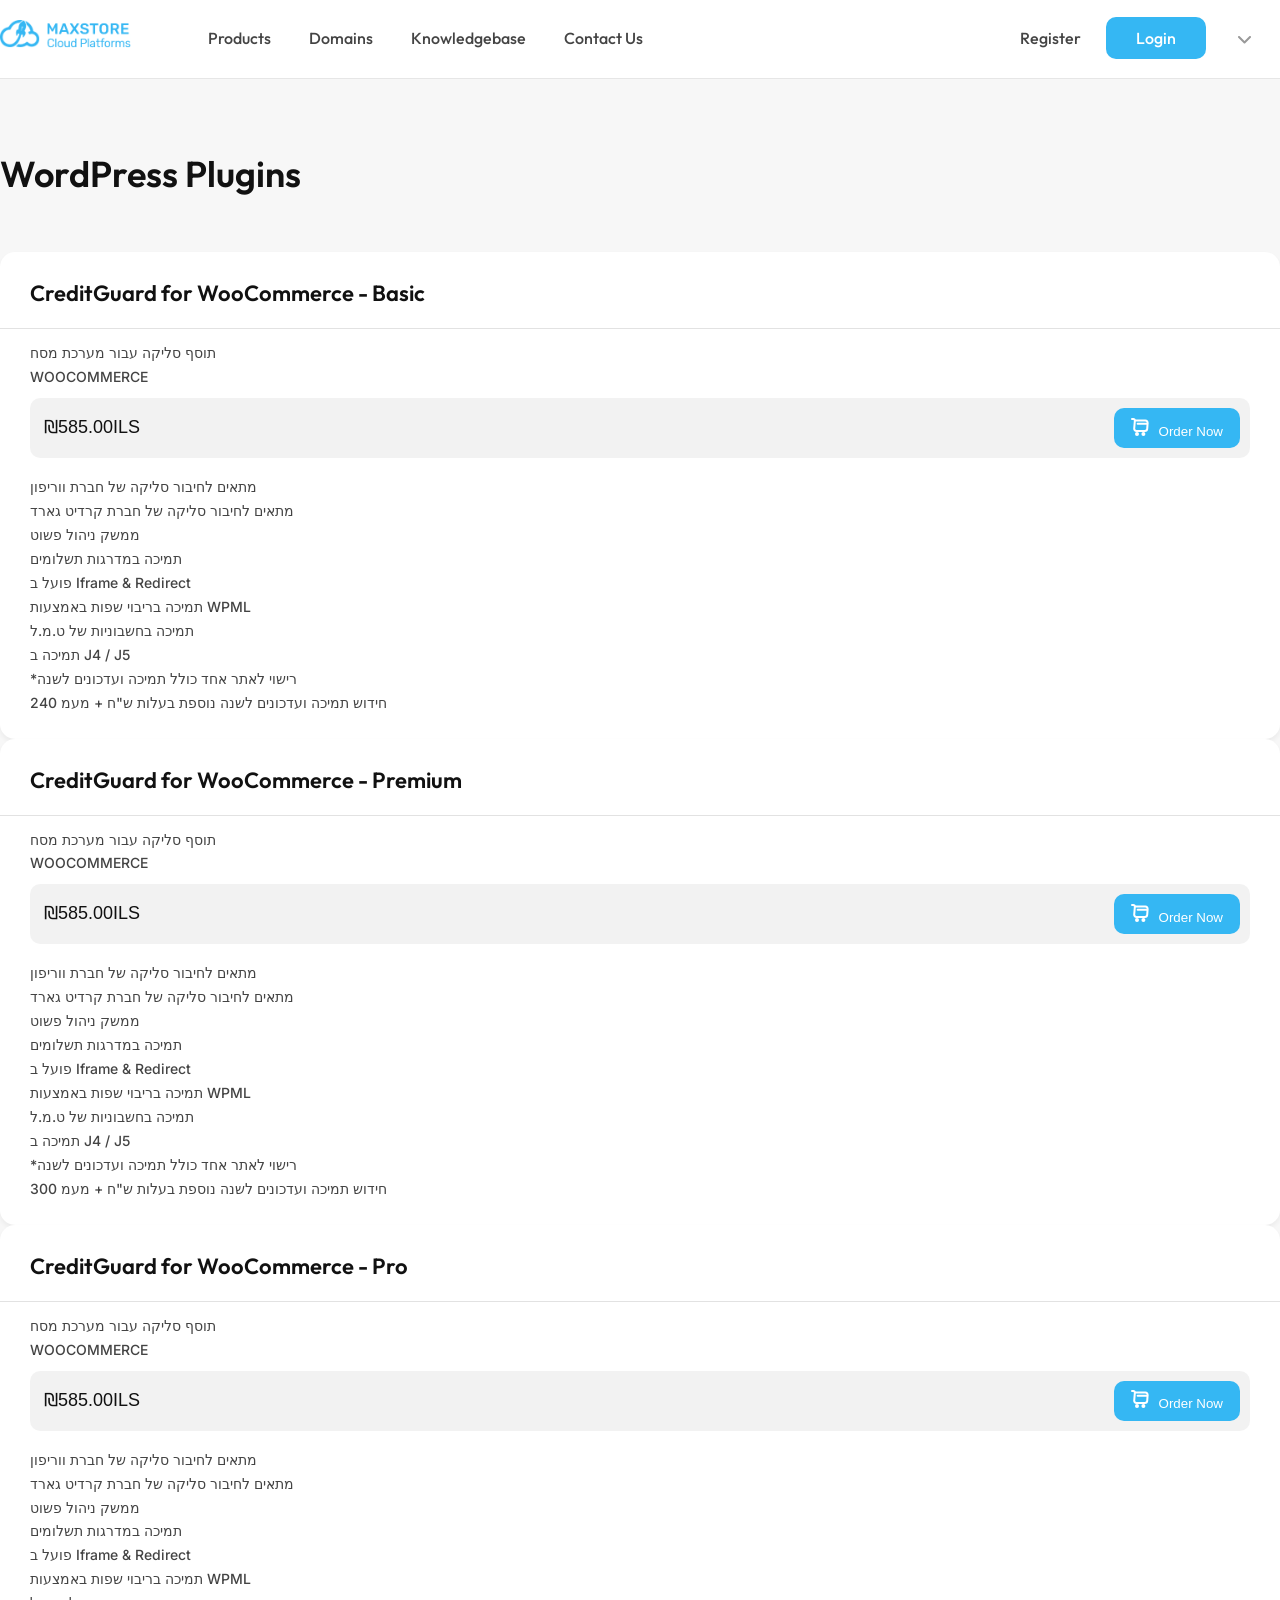
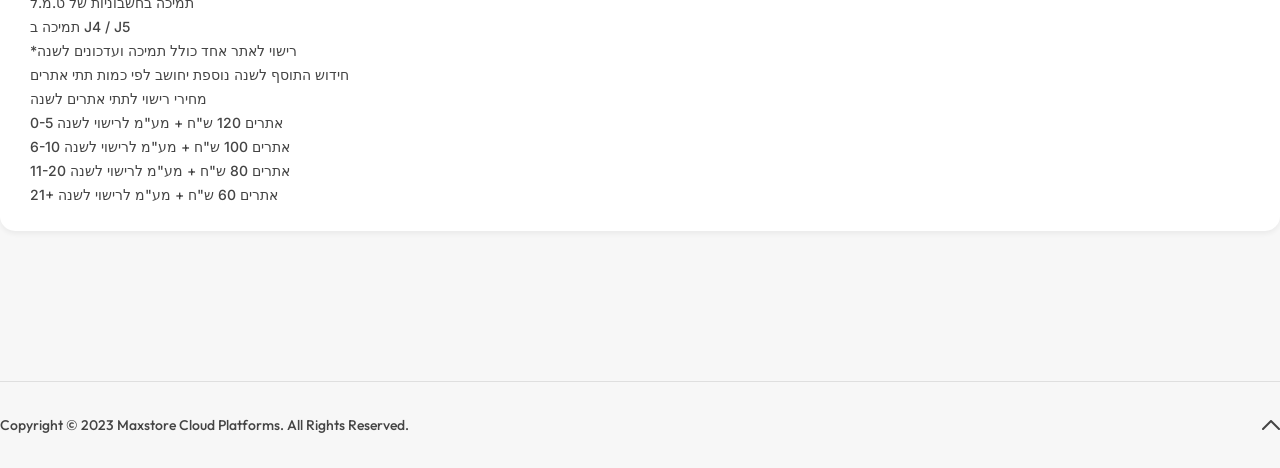
==== index.html @ 43f85ec9 "modified" ====
<!DOCTYPE html>
<html lang="en">

<head>
    <meta charset="UTF-8">
    <meta http-equiv="X-UA-Compatible" content="IE=edge">
    <meta name="viewport" content="width=device-width, initial-scale=1.0">
    <title>Exon - Home</title>

    <!-- favicon included here -->
    <!-- <link rel="shortcut icon" href="./assets/images/logo/fevicon.svg" type="image/x-icon"> -->

    <!-- apple touch icon included here -->
    <!-- <link rel="apple-touch-icon" href="./assets/images/logo/fevicon.svg"> -->

    <!-- All css files included here -->
    <!-- Bootstrap  v5.2.1 css -->
    <link rel="stylesheet" href="./assets/css/bootstrap.min.css">
    <!-- custom css -->
    <link rel="stylesheet" href="./assets/css/style.css">
    <!-- responsive css -->
    <link rel="stylesheet" href="./assets/css/responsive.css">
</head>

<body>
    <section class="header">
        <div class="container">
            <div class="header-inner">
                <a href="index.html" class="logo"><img src="./assets/images/logo/logo.svg" alt="logo"></a>
                <div class="header-content">
                    <div class="header-menu">
                        <ul>
                            <li><a href="#">Products</a></li>
                            <li><a href="#">Domains</a></li>
                            <li><a href="#">Knowledgebase</a></li>
                            <li><a href="#">Contact Us</a></li>
                        </ul>
                    </div>
                    <div class="header-extra">
                        <ul>
                            <li><a href="#">Register</a></li>
                            <li><a href="#" class="login-btn">Login</a></li>
                            <li><div class="language-dropdown"><button><span><span class="iconify" data-icon="ph:globe"></span></span></button></div></li>
                        </ul>
                    </div>
                </div>
                <div class="mobile-menu">
                    <button class="navbar-toggler" type="button" data-bs-toggle="offcanvas" data-bs-target="#offcanvasNavbar"
                        aria-controls="offcanvasNavbar" aria-label="Toggle navigation" fdprocessedid="7fbgmc">
                        <span class="iconify" data-icon="fa6-solid:bars"></span>
                    </button>
                    <div class="offcanvas offcanvas-end mobile-menu-body" tabindex="-1" id="offcanvasNavbar" aria-labelledby="offcanvasNavbarLabel">
                        <div class="offcanvas-header">
                            <a href="./index.html" class="logo"><img src="./assets/images/logo/logo.svg" alt="logo"></a>
                            <button type="button" class="btn-close" data-bs-dismiss="offcanvas" aria-label="Close"><span class="iconify" data-icon="material-symbols:close-rounded"></span></button>
                        </div>
                        <div class="offcanvas-body">
                            <div class="mobile-menu-list">
                                <ul>
                                    <li><a href="#">Products</a></li>
                                    <li><a href="#">Domains</a></li>
                                    <li><a href="#">Knowledgebase</a></li>
                                    <li><a href="#">Contact Us</a></li>
                                    <li><a href="#">Register</a></li>
                                    <li><a href="#">Register</a></li>
                                    <li>
                                        <div class="language-dropdown">
                                            <button><span><span class="iconify" data-icon="ph:globe"></span></span></button>
                                        </div>
                                    </li>
                                </ul>
                            </div>
                        </div>
                    </div>
                </div>
            </div>
        </div>
    </section>

    <section class="wp-plugin-content">
        <div class="container">
            <h2 class="outfit">WordPress Plugins</h2>
            <div class="row">
                <div class="col-lg-4 col-md-6 mb-4">
                    <div class="wp-plugins-card">
                        <div class="wp-plugins-card-header">
                            <h3>CreditGuard for WooCommerce - Basic</h3>
                        </div>
                        <div class="wp-plugins-card-body">
                            <p>תוסף סליקה עבור מערכת מסח <br> <span class="uppercase">woocommerce</span></p>

                            <form>
                                <input type="text" value="₪585.00ILS">
                                <button><img src="./assets/images/icon/shopping-cart.svg" alt="icon">Order Now</button>
                            </form>

                            <p>מתאים לחיבור סליקה של חברת ווריפון</p>
                            <p>מתאים לחיבור סליקה של חברת קרדיט גארד</p>
                            <p>ממשק ניהול פשוט</p>
                            <p>תמיכה במדרגות תשלומים</p>
                            <p>פועל ב Iframe & Redirect</p>
                            <p>תמיכה בריבוי שפות באמצעות WPML</p>
                            <p>תמיכה בחשבוניות של ט.מ.ל</p>
                            <p>תמיכה ב J4 / J5</p>

                            <p>*רישוי לאתר אחד כולל תמיכה ועדכונים לשנה</p>
                            <p>240 חידוש תמיכה ועדכונים לשנה נוספת בעלות ש"ח + מעמ </p>
                            
                        </div>
                    </div>
                </div>

                <div class="col-lg-4 col-md-6 mb-4">
                    <div class="wp-plugins-card">
                        <div class="wp-plugins-card-header">
                            <h3>CreditGuard for WooCommerce - Premium</h3>
                        </div>
                        <div class="wp-plugins-card-body">
                            <p>תוסף סליקה עבור מערכת מסח <br> <span class="uppercase">woocommerce</span></p>

                            <form>
                                <input type="text" value="₪585.00ILS">
                                <button><img src="./assets/images/icon/shopping-cart.svg" alt="icon">Order Now</button>
                            </form>

                            <p>מתאים לחיבור סליקה של חברת ווריפון</p>
                            <p>מתאים לחיבור סליקה של חברת קרדיט גארד</p>
                            <p>ממשק ניהול פשוט</p>
                            <p>תמיכה במדרגות תשלומים</p>
                            <p>פועל ב Iframe & Redirect</p>
                            <p>תמיכה בריבוי שפות באמצעות WPML</p>
                            <p>תמיכה בחשבוניות של ט.מ.ל</p>
                            <p>תמיכה ב J4 / J5</p>

                            <p>*רישוי לאתר אחד כולל תמיכה ועדכונים לשנה</p>
                            <p>300 חידוש תמיכה ועדכונים לשנה נוספת בעלות ש"ח + מעמ </p>
                            
                        </div>
                    </div>
                </div>

                <div class="col-lg-4 col-md-6 mb-4">
                    <div class="wp-plugins-card">
                        <div class="wp-plugins-card-header">
                            <h3>CreditGuard for WooCommerce - Pro</h3>
                        </div>
                        <div class="wp-plugins-card-body">
                            <p>תוסף סליקה עבור מערכת מסח <br> <span class="uppercase">woocommerce</span></p>

                            <form>
                                <input type="text" value="₪585.00ILS">
                                <button><img src="./assets/images/icon/shopping-cart.svg" alt="icon">Order Now</button>
                            </form>

                            <p>מתאים לחיבור סליקה של חברת ווריפון</p>
                            <p>מתאים לחיבור סליקה של חברת קרדיט גארד</p>
                            <p>ממשק ניהול פשוט</p>
                            <p>תמיכה במדרגות תשלומים</p>
                            <p>פועל ב Iframe & Redirect</p>
                            <p>תמיכה בריבוי שפות באמצעות WPML</p>
                            <p>תמיכה בחשבוניות של ט.מ.ל</p>
                            <p>תמיכה ב J4 / J5</p>

                            <p>*רישוי לאתר אחד כולל תמיכה ועדכונים לשנה</p>
                            <p>חידוש התוסף לשנה נוספת יחושב לפי כמות תתי אתרים</p>
                            
                            <p>מחירי רישוי לתתי אתרים לשנה <br> 0-5 אתרים 120 ש"ח + מע"מ לרישוי לשנה <br> 6-10 אתרים 100 ש"ח + מע"מ לרישוי לשנה <br> 11-20 אתרים 80 ש"ח + מע"מ לרישוי לשנה <br> 21+ אתרים 60 ש"ח + מע"מ לרישוי לשנה</p>
                        </div>
                    </div>
                </div>
            </div>
        </div>
    </section>

    <section class="footer-section">
        <div class="container">
            <div class="footer-inner">
                <p>Copyright © 2023 Maxstore Cloud Platforms. All Rights Reserved.</p>
                <a href="#"><img src="./assets/images/icon/back-to-top-icon.svg" alt="icon"></a>
            </div>
        </div>
    </section>
                     
    
    <!-- All javascript files included here -->
    <!-- jQuery v3.6.1 js -->
    <script src="./assets/js/jquery-3.6.1.min.js"></script>
    <!-- Bootstrap  v5.2.1 js -->
    <script src="./assets/js/bootstrap.min.js"></script>
    <!-- Iconify v3.0.0 js -->
    <script src="./assets/js/iconify.min.js"></script>
    
</body>

</html>
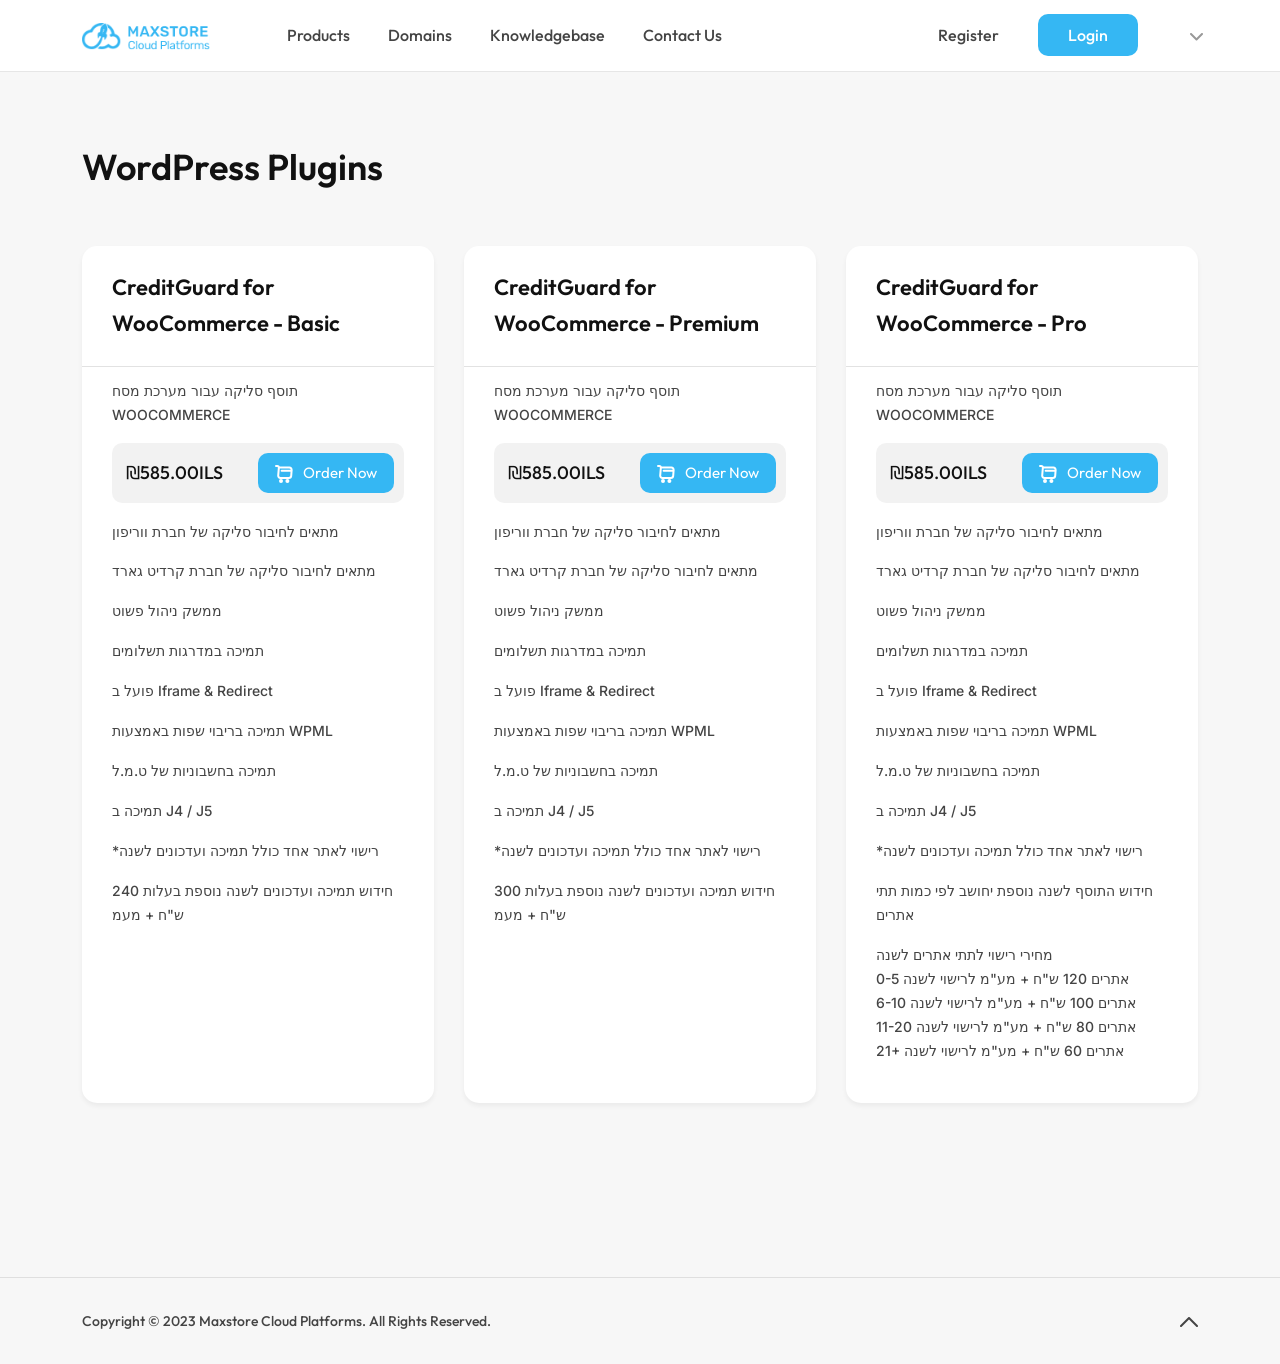
==== commit c156fc4d: "modified" ====
--- a/index.html
+++ b/index.html
@@ -5,7 +5,7 @@
     <meta charset="UTF-8">
     <meta http-equiv="X-UA-Compatible" content="IE=edge">
     <meta name="viewport" content="width=device-width, initial-scale=1.0">
-    <title>Exon - Home</title>
+    <title>MCP - Home</title>
 
     <!-- favicon included here -->
     <!-- <link rel="shortcut icon" href="./assets/images/logo/fevicon.svg" type="image/x-icon"> -->
@@ -40,7 +40,21 @@
                         <ul>
                             <li><a href="#">Register</a></li>
                             <li><a href="#" class="login-btn">Login</a></li>
-                            <li><div class="language-dropdown"><button><span><span class="iconify" data-icon="ph:globe"></span></span></button></div></li>
+                            <li>
+                                <div class="language-dropdown dropdown">
+                                    <a class="dropdown-toggle" href="#" role="button" data-bs-toggle="dropdown" aria-expanded="false"><span class="iconify" data-icon="ph:globe"></span></a>
+                                    <ol class="dropdown-menu">
+                                        <li><a class="dropdown-item" href="#">English (US)</a></li>
+                                        <li><a class="dropdown-item" href="#">English (UK)</a></li>
+                                        <li><a class="dropdown-item" href="#">Español</a></li>
+                                        <li><a class="dropdown-item" href="#">Français</a></li>
+                                        <li><a class="dropdown-item" href="#">Türkçe</a></li>
+                                        <li><a class="dropdown-item" href="#">简体中文</a></li>
+                                        <li><a class="dropdown-item" href="#">Italiano</a></li>
+                                        <li><a class="dropdown-item" href="#">العربية</a></li>
+                                    </ol>
+                                </div>
+                            </li>
                         </ul>
                     </div>
                 </div>
@@ -64,8 +78,18 @@
                                     <li><a href="#">Register</a></li>
                                     <li><a href="#">Register</a></li>
                                     <li>
-                                        <div class="language-dropdown">
-                                            <button><span><span class="iconify" data-icon="ph:globe"></span></span></button>
+                                        <div class="language-dropdown dropdown">
+                                            <a class="dropdown-toggle" href="#" role="button" data-bs-toggle="dropdown" aria-expanded="false"><span class="iconify" data-icon="ph:globe"></span></a>
+                                            <ol class="dropdown-menu">
+                                                <li><a class="dropdown-item" href="#">English (US)</a></li>
+                                                <li><a class="dropdown-item" href="#">English (UK)</a></li>
+                                                <li><a class="dropdown-item" href="#">Español</a></li>
+                                                <li><a class="dropdown-item" href="#">Français</a></li>
+                                                <li><a class="dropdown-item" href="#">Türkçe</a></li>
+                                                <li><a class="dropdown-item" href="#">简体中文</a></li>
+                                                <li><a class="dropdown-item" href="#">Italiano</a></li>
+                                                <li><a class="dropdown-item" href="#">العربية</a></li>
+                                            </ol>
                                         </div>
                                     </li>
                                 </ul>
--- a/assets/css/style.css
+++ b/assets/css/style.css
@@ -28307,19 +28307,31 @@
   color: #ffffff;
 }
 
-.language-dropdown button {
+.language-dropdown .dropdown-toggle {
   width: 50px;
   position: relative;
   text-align: left;
-}
-.language-dropdown button svg {
+  padding-right: 20px;
+}
+.language-dropdown .dropdown-toggle svg {
   font-size: 30px;
   color: #444444;
 }
-.language-dropdown button::after {
+.language-dropdown .dropdown-toggle::after {
+  display: inline-block;
+  margin-left: 12px;
+  position: absolute;
+  top: -5px;
+  vertical-align: none !important;
   content: url(../images/icon/dropdown-icon.svg);
-  margin-left: 7px;
-  margin-top: 2px;
+  border: none !important;
+}
+.language-dropdown .dropdown-menu.show {
+  top: 26px !important;
+}
+.language-dropdown .dropdown-item.active, .language-dropdown .dropdown-item:active {
+  background: transparent;
+  color: #444444;
 }
 
 .mobile-menu {
